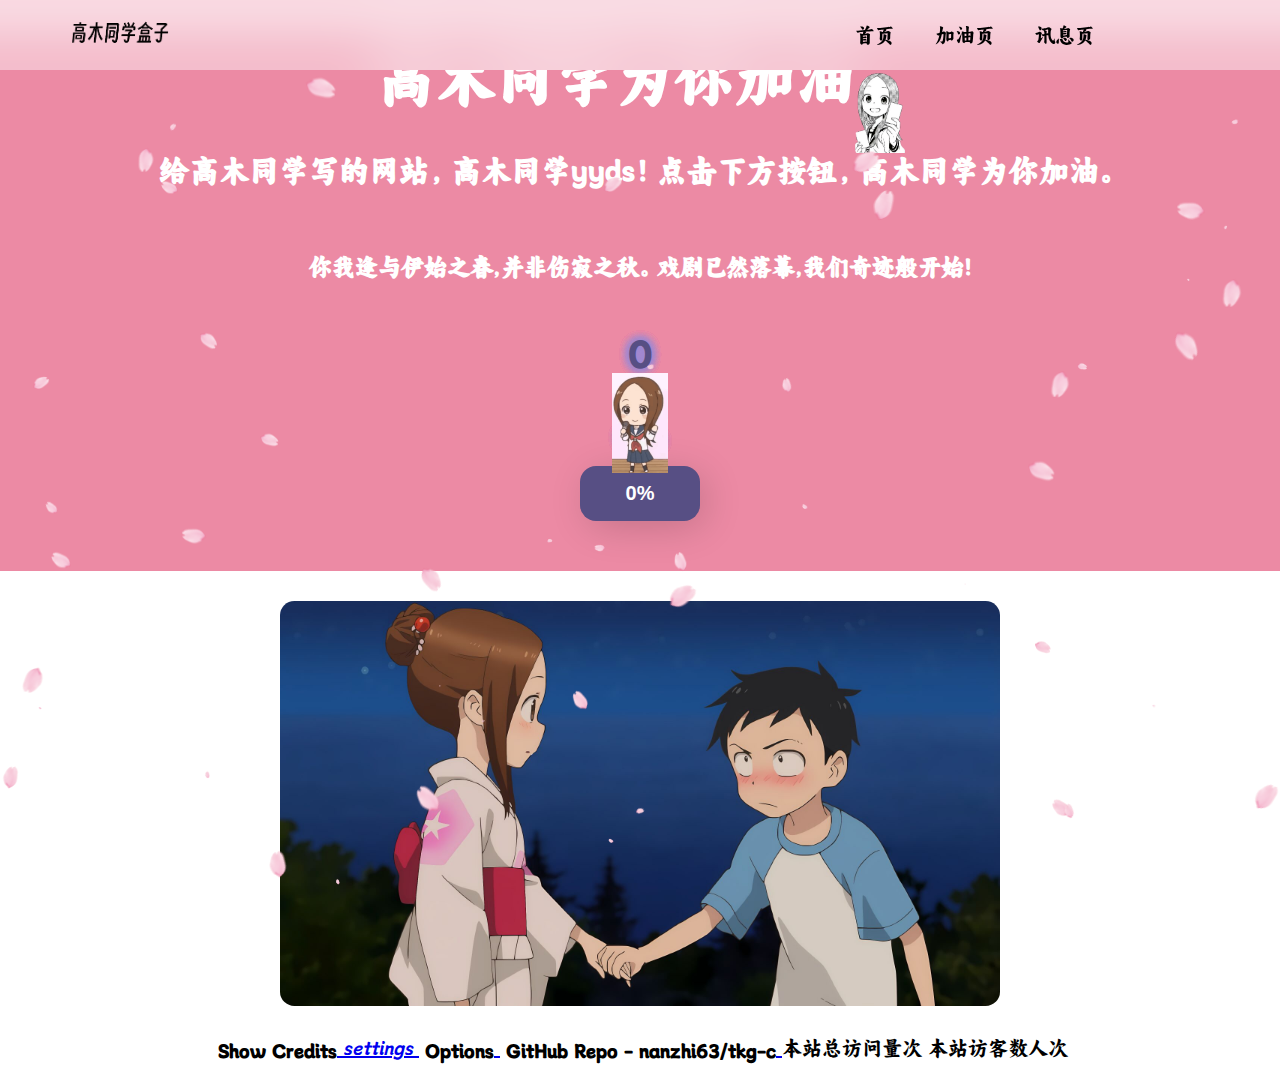
==== cheer/index.html @ dd445892 "1" ====
<!DOCTYPE html>
<html lang="en">
<head>
    <meta charset="UTF-8">
    <meta name="viewport" content="width=device-width, initial-scale=1.0">
    <title>高木同学盒子</title>
    <link rel="stylesheet" href="../css/style.css">
    <link rel="stylesheet" href="static/css/style.css" type="text/css" />
    <link rel="stylesheet" href="https://cdn.bootcdn.net/ajax/libs/ionicons/4.6.1/css/ionicons.min.css">
    <link rel="stylesheet" href="https://cdn.bootcdn.net/ajax/libs/mdui/1.0.2/css/mdui.min.css" />
    <link href="static/img/favicon.ico" rel="shortcut icon">
    <script src="../js/jquery.js"></script>
    <script src="../js/navbar.js"></script>
    <script src="../js/sakura.js"></script>
</head>
<body>
    <div class="header">
        <div class="center">
            <a href="http://127.0.0.1:5501/">
                <img src="../logo.png" alt="takagi-box">
            </a>
            <div class="links">
                <button class="closemenu"><span class="l"></span><span class="r"></span></button>
                <a href="../index.html" class="link">首页</a>
                <a href="../cheer/index.html" class="link">加油页</a>
                <a href="./index.html" class="link">讯息页</a>
            </div>
            <button class="openmenu"><span></span><span></span><span></span></button>
            <div class="menubg"></div>
        </div>
    </div>
    <div class="box">
        <main class="wrapper">
            <div id="wrapper-background-filter"></div>
            <div id="wrapper-background"></div>
            <div id="content">
                <div id="title-container">
                    <h1 id="page-title">高木同学为你加油</h1>
                    <img id="title-img" alt="img of takagi" src="static/img/takagi2.png">
                </div>

                <h2 id="page-descriptions">
                    给高木同学写的网站，高木同学yyds！点击下方按钮，高木同学为你加油。
                </h2>
                <div id="counter-container">
                    <h3 id="counter-descriptions">你我逢与伊始之春,并非伤寂之秋。戏剧已然落幕,我们奇迹般开始!</h3>
                    <br />
                    <br />
                    <p id="local-counter">0</p>
                    <br />
                    <br />
                    <p id="counter-unit">times</p>
                    <button id="counter-button">
                        0%
                    </button>
                    <div id="loading"></div>
                </div>
                <div id="grid">
                    <noscript>Your browser does not support JavaScript or JavaScript has been
                        disabled.<br />This website relies on JavaScript, so please enable it
                        or use another browser.</noscript>
                </div>
            </div>
        </main>
        <div id="footer">
            <img id="herta-card" loading="lazy" src="static/img/card_en.jpg" class="img-autocdn" alt="" />
            <div id="footer-text">
                <div class="mdui-list"><a href="javascript:void(0);" class="mdui-list-item mdui-ripple"
                        id="show-credits-opt">
                        <i class="mdui-icon mdui-list-item-icon ion-md-people mdui-text-color-black-icon"></i>
                        <div class="mdui-list-item-content footer-icon-text about-link" id="show-credits-text">
                            Show Credits
                        </div>
                    </a>
                    <a href="javascript:void(0);" class="mdui-list-item mdui-ripple" id="show-options-opt">
                        <i class="mdui-icon mdui-list-item-icon material-icons mdui-text-color-black-icon">settings</i>
                        <div class="mdui-list-item-content footer-icon-text about-link" id="show-options-text">
                            Options
                        </div>
                    </a>
                    <a href="https://github.com/nanzhi63/tkg-c" target="_blank" class="mdui-list-item mdui-ripple">
                        <i class="mdui-icon mdui-list-item-icon ion-logo-github mdui-text-color-black-icon"></i>
                        <div class="mdui-list-item-content footer-icon-text about-link"><span
                                id="repository-desc">GitHub Repo</span> - nanzhi63/tkg-c
                        </div>
                    </a>
                    <span id='busuanzi_container_site_pv'>本站总访问量<span id='busuanzi_value_site_pv'></span>次</span><span id='busuanzi_container_site_uv'> 本站访客数<span id='busuanzi_value_site_uv'></span>人次</span>
                </div>
                <div class="mdui-typo">
                    <div id="access-via-tip-parent"></div>
                </div>
            </div>
        </div>
    </div>
    <script src="https://cdn.bootcdn.net/ajax/libs/mdui/1.0.2/js/mdui.min.js"></script>
    <script src="static/js/script.js" async></script>
    <!-- Google tag (gtag.js) -->
    <script async src="https://www.googletagmanager.com/gtag/js?id=G-T303QPC9L9"></script>
    <script>
        window.dataLayer = window.dataLayer || [];
        function gtag() { dataLayer.push(arguments); }
        gtag('js', new Date());
        gtag('config', 'G-T303QPC9L9');
    </script>
    <script async src="//busuanzi.ibruce.info/busuanzi/2.3/busuanzi.pure.mini.js">
    </script>
</body>
</html>
---- css/style.css ----
* {
    margin: 0;
    padding: 0;
}
@font-face {
    font-family: 'dk';
    src: url('../font/dk.woff2') format('woff2');
}

html {
    scroll-behavior:smooth;
    scrollbar-width: none;
}

html::-webkit-scrollbar {
    width: 0;
}

body {
    font-family: dk!important;
}


.header {
    position: fixed;
    top: 0;
    width: 100vw;
    display: flex;
    flex-direction: column;
    align-items: center;
    background: rgba(255, 255, 255, .4);
    backdrop-filter: blur(30px);
    z-index: 10;
}

.header .center {
    height: 70px;
    box-sizing: border-box;
    padding: 20px 45px;
    display: flex;
    flex-direction: row;
    align-items: center;
    justify-content: space-between;
}

@media screen and (min-width: 1100px) {
    .header .center {
        width: 1050px;
    }
}
@media screen and (min-width: 900px) and (max-width: 1100px) {
    .header .center {
        width: 900px;
    }
}
@media screen and (max-width: 900px) {
    .header .center {
        width: 100%;
    }
}

.header img {
    width: 120px;
    margin-left: 0px;
}

.header .links {
    display: flex;
}

@media screen and (min-width: 900px) {
    .header img {
        margin-left: -100px;
    }

    .header .links {
        padding-right: 10px;
    }

    .header .link {
        color: #000;
        padding: 9px 15px;
        margin-left: 10px;
        border-radius: 2px;
        text-decoration: none;
        transition: 200ms;
    }

    .header .link:hover {
        background: pink;
        border-radius: 20px;
    }

    .header .closemenu {
        display: none;
    }

    .header .openmenu {
        display: none;
    }

    .header .menubg {
        display: none;
    }
}

@media screen and (max-width: 900px) {
    /* 菜单展开后的面板 */
    .header .links {
        position: fixed;
        top: 0;
        right: -190px;
        width: 180px;
        height: 100vh;
        padding: 0;
        transform: translateX(0);
        flex-direction: column;
        align-items: start;
        background: rgba(255, 255, 255, .2);
        backdrop-filter: blur(30px);
        transition: transform 250ms;
        z-index: 20;
    }

    .header .menuopen .links {
        transform: translateX(-190px);
    }

    .header .link {
        margin: 0;
        padding: 10px 25px;
        width: 100%;
        box-sizing: border-box;
        color: #fff;
        text-decoration: none;
    }

    .header .closemenu {
        all: unset;
        height: 70px;
        width: 100%;
        box-sizing: border-box;
        padding: 20px 25px 20px 25px;
        position: relative;
    }

    .header .closemenu span {
        position: absolute;
        top: 30px;
        left: 35px;
        display: inline-block;
        height: 20px;
        width: 1px;
        background: pink;
    }

    .header .closemenu .l {
        transform: rotate(45deg);
    }

    .header .closemenu .r {
        transform: rotate(-45deg);
    }

    .header .openmenu {
        all: unset;
        display: flex;
        flex-direction: column;
        justify-content: space-between;
        width: 1.5rem;
        height: 1.2rem;
    }

    .header .openmenu span {
        display: inline-block;
        width: 100%;
        height: 1px;
        background: #000;
    }

    .header .menubg {
        position: fixed;
        top: 0;
        left: 0;
        width: 100vw;
        height: 120vh;
        background: rgba(0, 0, 0, .25);
        opacity: 0;
        visibility: hidden;
        transition: opacity 250ms, visibility 0ms 250ms;
    }

    .header .menuopen .menubg {
        opacity: 1;
        visibility: visible;
        transition: opacity 250ms;
    }
}
---- cheer/static/css/style.css ----
* {
    margin: 0;
    padding: 0;
    /* disable double_tap zoom on mobile devices */
    -ms-touch-action: manipulation;
    touch-action: manipulation;
    /* strange margin-right occurs when vw<500px */
    /* overflow-x: hidden; */
}

body {
    font-size: 1.5em;
    color: white;
    overflow-x: hidden;
}

.wrapper {
    position: relative;
}

#wrapper-background {
    position: absolute;
    width: 100%;
    height: 100%;
    background-image: url("../img/takagi2.gif");
    background-repeat: no-repeat;
    background-position: 50%;
    background-size: contain;
    z-index: -50;
}

#wrapper-background-filter {
    background-color: #ec8aa4;
    position: absolute;
    width: 100%;
    height: 110%;
    z-index: -20;
}

#loading {
    position: absolute;
    bottom: 48px;
    left: 50%;
    transform: translateX(-50%);
    width: 100px;
    height: 100px;
    background-image: url(../img/takagi2.gif);
    background-repeat: no-repeat;
    background-position: 50%;
    background-size: contain;
}

.preload {
    position: absolute;
    left: 0;
    top: 0;
    visibility: hidden;
}

#content {
    margin: 2vh auto;
    width: 80vw;
}

h1 {
    line-height: 120px;
    text-align: center;
    font-size: 3em;
    font-weight: bold;
}

h2 {
    text-align: center;
    font-weight: bold;
    font-size: 1.5em;
}

#title-container {
    display: flex;
    justify-content: center;
}

#page-title {
    text-align: left;
}

#title-img {
    margin-top: 55px;
    height: 4em;
}

#language-selector-container {
    position: relative;
    left: 50%;
    width: 400px;
    height: fit-content;
    padding: 10px;
    align-content: center;
    transform: translateX(-50%);
}

#language-selector-placeholder {
    height: 60px;
}

#subtitle-seperator {
    margin-bottom: 10px;
}

#counter-container {
    text-align: center;
    font-weight: bold;
    margin: 64px 0;
}

#counter-container>p {
    text-shadow: #9d88d3 0 0 10px, #9d88d3 0 0 10px, #9d88d3 0 0 10px, #9d88d3 0 0 10px, #9d88d3 0 0 10px;
}

#global-counter {
    color: #574f84;
    font-size: 2em;
    line-height: 38px;
}

#local-counter {
    color: #574f84;
    /* font-size: 0.75em; */
    font-size: 2em;
}

#counter-button {
    background-color: #574f84;
    border: none;
    border-radius: 16px;
    color: white;
    padding: 16px 32px;
    text-decoration: none;
    font-size: 1em;
    font-family: 'Roboto', sans-serif;
    font-weight: bold;
    margin-top: 16px;
    min-width: 120px;

    position: relative;
    overflow: hidden;
    box-shadow: 6px 7px 40px -4px rgba(0, 0, 0, 0.2);
    cursor: pointer;
    transition: background-color 0.1s ease-in-out, scale 0.1s cubic-bezier(0.075, 0.82, 0.165, 1);
}

#counter-button:hover {
    background-color: #2d2463;
}

#counter-button:active {
    scale: 0.95;
}

#counter-button span {
    position: absolute;
    border-radius: 50%;
    background-color: #ffffff50;

    width: 100px;
    height: 100px;
    margin-top: -50px;
    margin-left: -50px;

    animation: ripple 1s;
    opacity: 0;
}

@keyframes ripple {
    from {
        opacity: 1;
        transform: scale(0);
    }

    to {
        opacity: 0;
        transform: scale(10);
    }
}

#footer {
    background-color: white;
    color: black;
    padding: 16px 10vw;
    display: flex;
    gap: 30px;
    align-items: center;
    justify-content: center;
}

#herta-card {
    min-width: 256px;
    max-width: 720px;
    height: auto;
    border-top-left-radius: 2% 3.5%;
    border-top-right-radius: 2% 3.5%;
    border-bottom-left-radius: 2% 3.5%;
    border-bottom-right-radius: 2% 3.5%;
}

/* test,由vgwik添加 */
#herta-card:hover {
    background-color: #ececec;
    transform: translate3d(-0.5px, -0.5px, 0px);
    transition: transform 0.3s ease;
    box-shadow: 2px 0.9px 2.5px 0.5px #00000042;
}

.footer-icon {
    display: inline-block;
    vertical-align: middle;
    font-size: 2em;
}

#twitter-footer-icon {
    color: #1d9bf0;
}

#github-footer-icon {
    color: #000000;
}

.footer-icon-text {
    display: inline-block;
    vertical-align: middle;
    font-weight: bold;
    margin-left: 6px;
}

#footer-repository-text {
    margin-top: 32px;
    margin-bottom: 16px;
}

and (max-width: 2240px) {
    .grid-item {
        width: calc(20% - 10px);
    }
}

@media screen and (max-width: 1920px) {
    .grid-item {
        width: calc(25% - 10px);
    }
}

@media screen and (max-width: 1512px) {
    body {
        font-size: 1.25em;
    }

    #subtitle-seperator {
        margin-top: 3px;
        margin-bottom: 11px;
    }
}

@media screen and (max-width: 1280px) {
    .grid-item {
        width: calc(100% / 3 - 10px);
    }

    #footer {
        flex-wrap: wrap;
    }

    #footer-text {
        text-align: center;
    }

    #footer-header-text {
        margin-bottom: 8px;
    }

    #footer-repository-text {
        margin-top: 16px;
        margin-bottom: 8px;
    }
}

@media screen and (max-width: 1265px) {
    body {
        font-size: 1em;
    }

    #subtitle-seperator {
        margin-top: 6px;
        margin-bottom: 12px;
    }
}

@media screen and (max-width: 854px) {
    .grid-item {
        width: calc(50% - 10px);
    }
}

@media screen and (max-width: 510px) {
    h1 {
        font-size: 2.5em;
    }

    h2 {
        font-size: 1.25em;
    }

    #subtitle-seperator {
        margin-top: 8px;
        margin-bottom: 13px;
    }
}

@media screen and (max-width: 500px) {
    .grid-item {
        width: calc(100% - 10px);
    }
}

@media screen and (max-width: 430px) {
    h1 {
        font-size: 2em;
    }

    #subtitle-seperator {
        margin-top: 10px;
    }
}

#access-via-mirror,
#access-via-pages {
    font-size: small;
}

#credits-part {
    width: 100%;
}

.credits-head-img {
    width: 80px;
    height: 80px;
    border-radius: 50%;
}

.about-link {
    color: black !important;
}

.mdlist-ava-fix {
    overflow: hidden !important;
}

.mdlist-ava-fix img {
    /* position: absolute; */
    top: 0px;
    left: 0px;
}

td#setting-item-table-td {
    text-align: right;
}

td#setting-item-table-td > div.mdui-select {
    text-align: center;
    width: 100%;
}
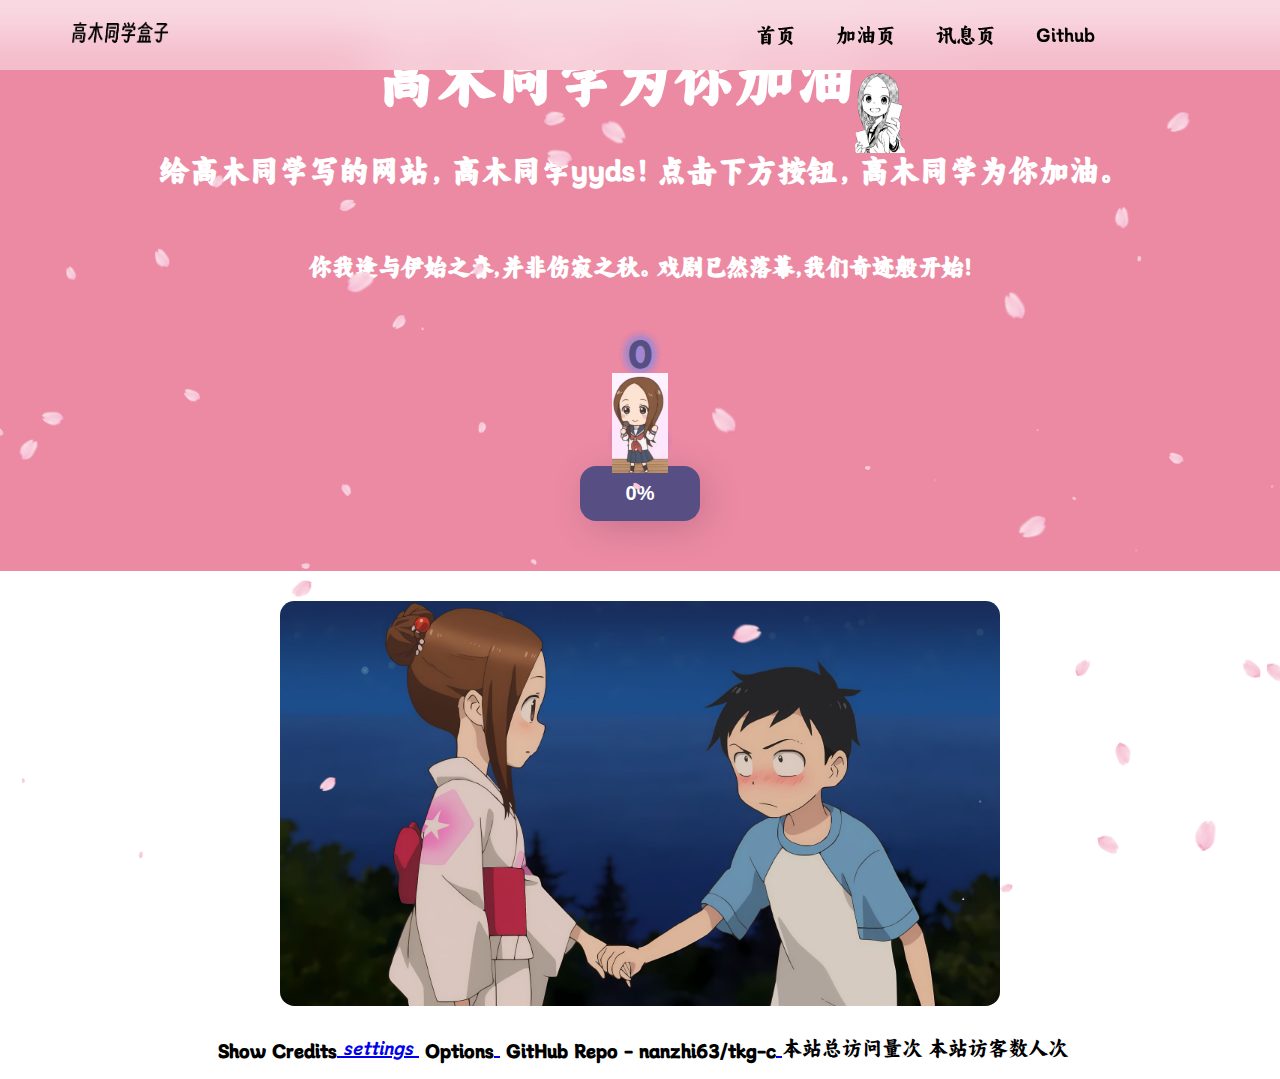
==== commit f2e707d7: "V1.1" ====
--- a/cheer/index.html
+++ b/cheer/index.html
@@ -16,14 +16,15 @@
 <body>
     <div class="header">
         <div class="center">
-            <a href="http://127.0.0.1:5501/">
+            <a href="../index.html">
                 <img src="../logo.png" alt="takagi-box">
             </a>
             <div class="links">
                 <button class="closemenu"><span class="l"></span><span class="r"></span></button>
                 <a href="../index.html" class="link">首页</a>
-                <a href="../cheer/index.html" class="link">加油页</a>
-                <a href="./index.html" class="link">讯息页</a>
+                <a href="./index.html" class="link">加油页</a>
+                <a href="../news/index.html" class="link">讯息页</a>
+                <a href="https://github.com/nanzhi63/takagi-box" class="link">Github</a>
             </div>
             <button class="openmenu"><span></span><span></span><span></span></button>
             <div class="menubg"></div>
